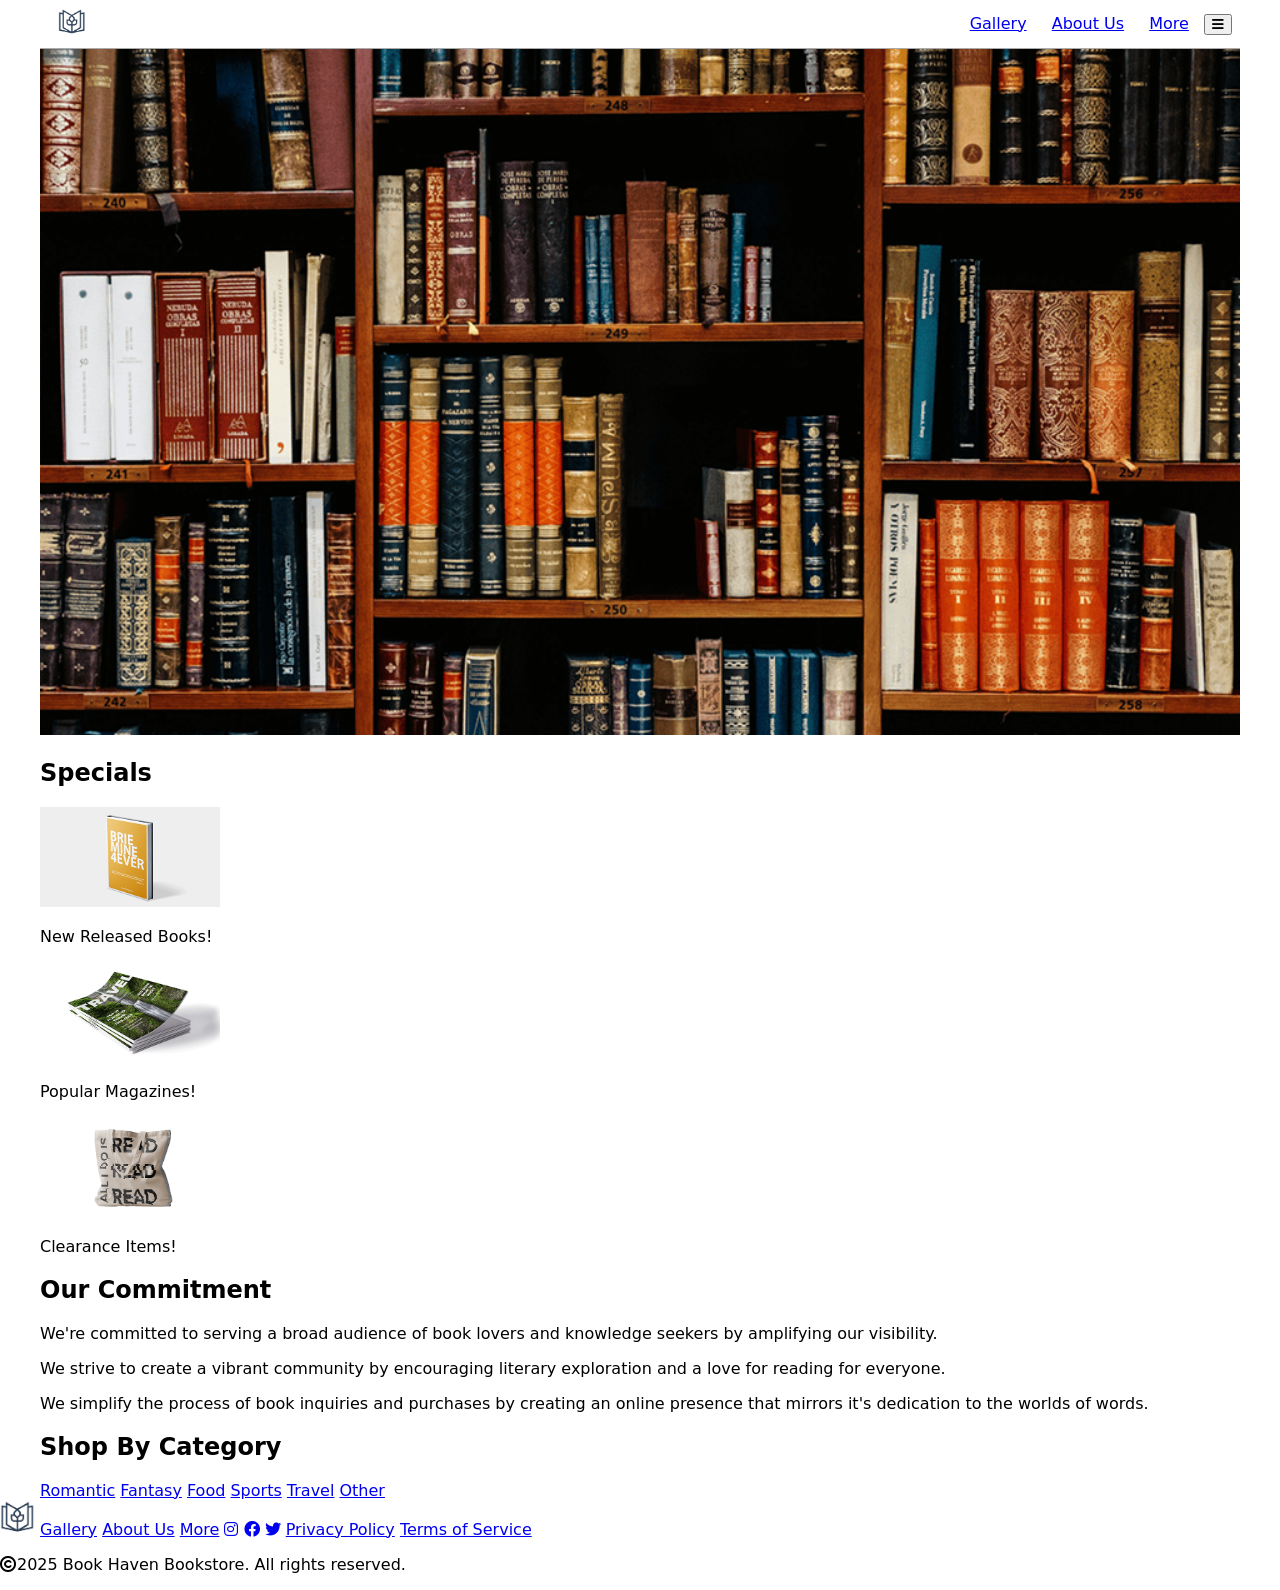
==== index.html @ 4313b5ba "Updated" ====
<!DOCTYPE html>
<html lang="en">
  <head>
    <title>Home</title>
    <meta charset="UTF-8" />
    <meta name="viewport" content="width=device-width" />
    <link rel="stylesheet" href="styles.css" />
    <script type="module" src="script.js"></script>
    <link rel="stylesheet" href="https://cdnjs.cloudflare.com/ajax/libs/font-awesome/6.0.0/css/all.min.css">
  </head>

  <body>
<div class="wrapper">
     <nav>
      <div class="left-link">
     <a class="nav-links" href="./index.html"><img src="./assets/Client3_LogoPalette1_2E4057.png" height="28" width="28"></a>
      </div>
      <div class="right-link">
     <a class="nav-links" href="./gallery_page.html">Gallery</a>
     <a class="nav-links" href="./about_us.html">About Us</a>
     <a class="nav-links" href="./custom_page.html">More</a>
     <button><i class="fa-solid fa-bars"></i></button>
     </div>
    </nav>

    <main>

    <div>
      <img id="home-pg-img" src="./assets/WEBDEV445_c.png">
    </div>
    <div>
    <h2>Specials</h2>
    <img src="./assets/Client3_Book1.png" height="100" width="180">
    <p>New Released Books!</p>
    <img src="./assets/Client3_Magazine2.png" height="100" width="180">
    <p>Popular Magazines!</p>
    <img src="./assets/Client3_ToteBag.png" height="100" width="180">
    <p>Clearance Items!</p>
    </div>

    <div>
      <h2>Our Commitment</h2>
      <p>We're committed to serving a broad audience of book lovers and knowledge seekers by amplifying our visibility.</p>
      <p>We strive to create a vibrant community by encouraging literary exploration and a love for reading for everyone.</p>
      <p>We simplify the process of book inquiries and purchases by creating an online presence that mirrors it's dedication to the worlds of words.</p>
    </div>

    <div>
      <h2>Shop By Category</h2>
      <a href="./gallery_page.html">Romantic</a>
      <a href="./gallery_page.html">Fantasy</a>
      <a href="./gallery_page.html">Food</a>
      <a href="./gallery_page.html">Sports</a>
      <a href="./gallery_page.html">Travel</a>
      <a href="./gallery_page.html">Other</a>
    </div>
</div>
    </main>

    <footer>
      <img src="./assets/Client3_LogoPalette1_2E4057.png" height="35" width="35">
      <a href="./gallery_page.html">Gallery</a>
      <a href="./about_us.html">About Us</a>
      <a href="./custom_page.html">More</a>
      <a href="#"><i class="fa-brands fa-instagram"></i></a>
      <a href="#"><i class="fa-brands fa-facebook"></i></a>
      <a href="#"><i class="fa-brands fa-twitter"></i></a>
      <a href="#">Privacy Policy</a>
      <a href="#">Terms of Service</a>
      <p><i class="fa-regular fa-copyright"></i>2025 Book Haven Bookstore. All rights reserved.</p>
    </footer>
  </div>
  </body>
</html>
---- styles.css ----
* {
  box-sizing: border-box;
}

body {
  margin: 0;
  font-family: system-ui, sans-serif;
  color: black;
  background-color: white;
}

nav {
  display: flex;
  align-items: center;
  padding: 0.5rem;
  gap: 0.5rem;
  border-bottom: solid 1px #aaa;
}

#home-pg-img {
  width: 100%;
}

.wrapper {
  max-width: 1200px;
  margin: 0 auto;
}

.nav-links {
  padding: 0 10px;
}

.left-link {
  flex: 1 1 200px;
}
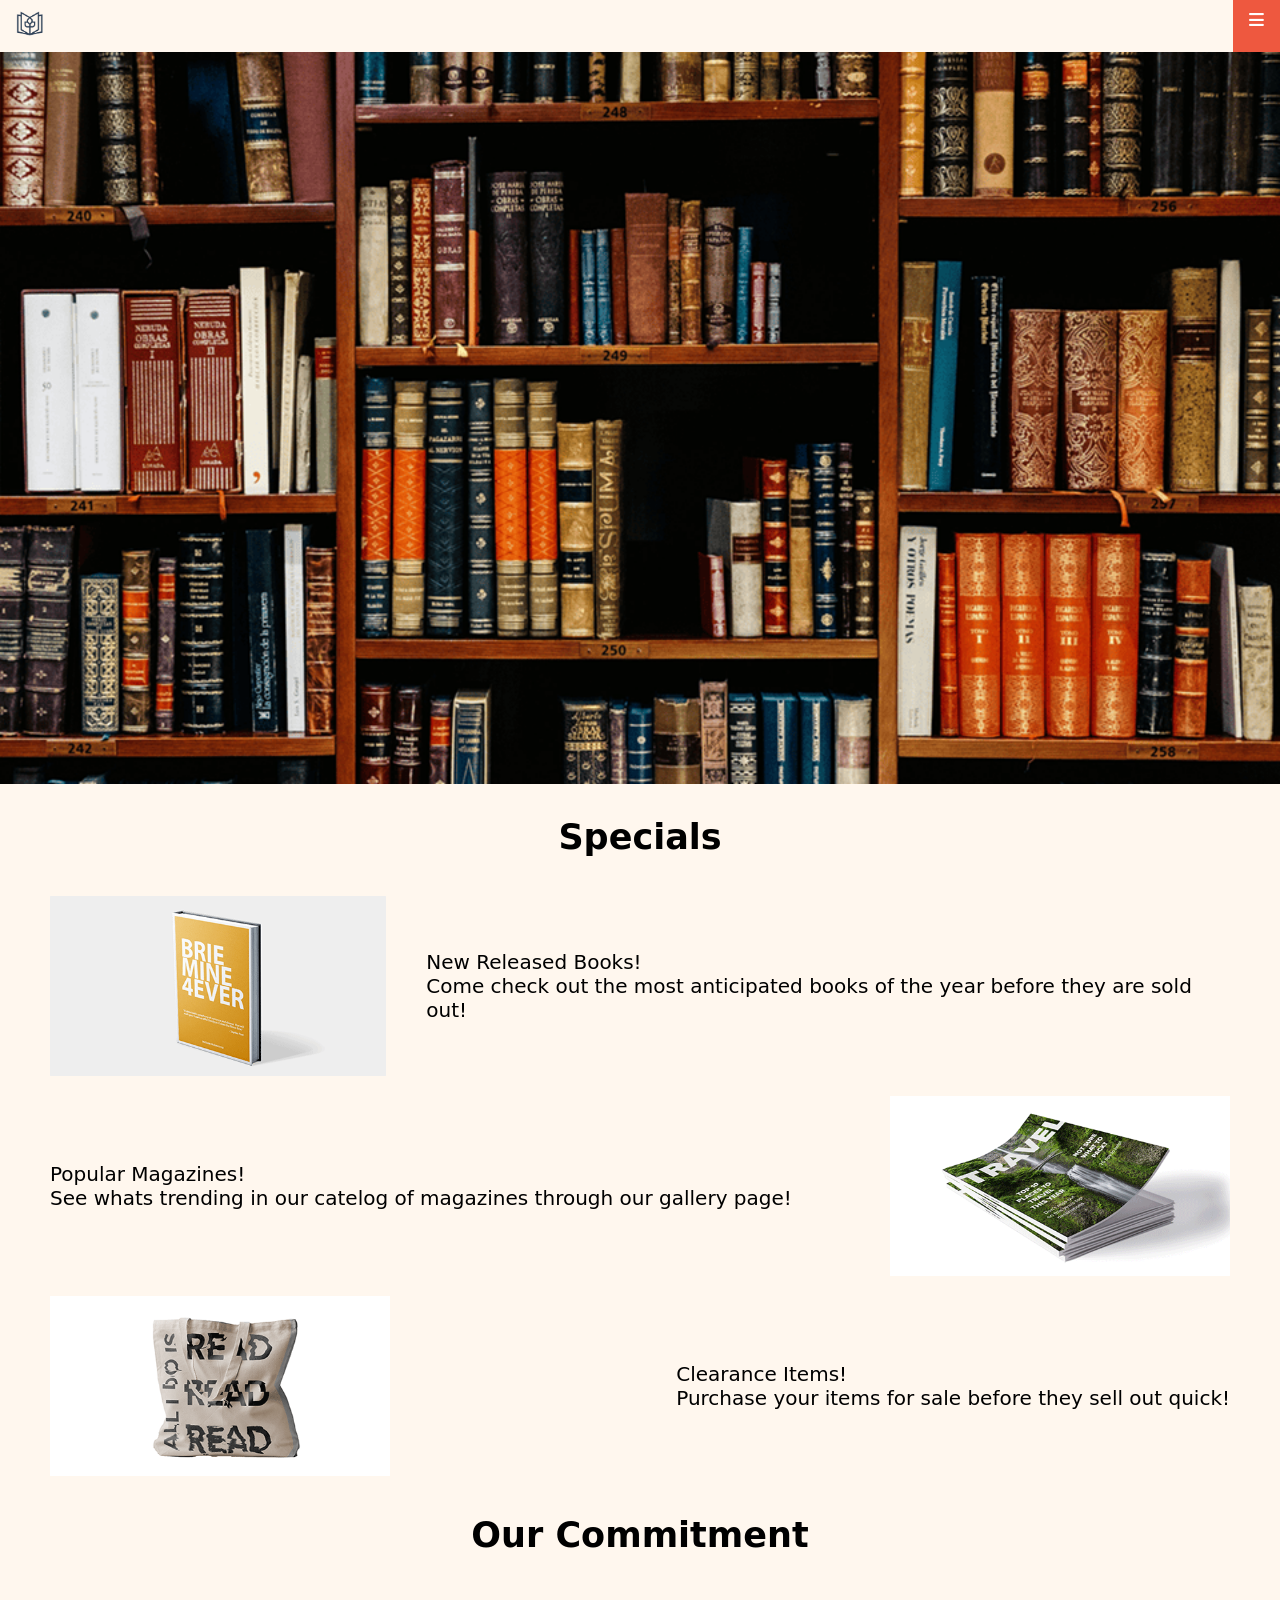
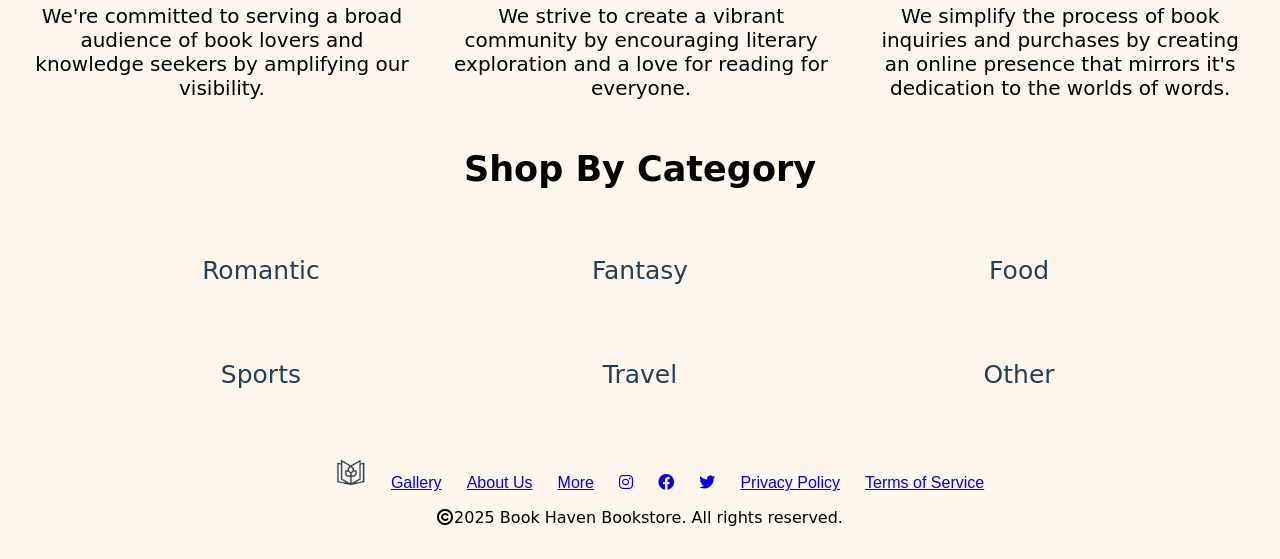
==== commit 1307839d: "Homepage CSS finished" ====
--- a/index.html
+++ b/index.html
@@ -5,51 +5,63 @@
     <meta charset="UTF-8" />
     <meta name="viewport" content="width=device-width" />
     <link rel="stylesheet" href="styles.css" />
-    <script type="module" src="script.js"></script>
+    <script src="script.js"></script>
     <link rel="stylesheet" href="https://cdnjs.cloudflare.com/ajax/libs/font-awesome/6.0.0/css/all.min.css">
   </head>
 
   <body>
 <div class="wrapper">
-     <nav>
-      <div class="left-link">
-     <a class="nav-links" href="./index.html"><img src="./assets/Client3_LogoPalette1_2E4057.png" height="28" width="28"></a>
-      </div>
-      <div class="right-link">
-     <a class="nav-links" href="./gallery_page.html">Gallery</a>
-     <a class="nav-links" href="./about_us.html">About Us</a>
-     <a class="nav-links" href="./custom_page.html">More</a>
-     <button><i class="fa-solid fa-bars"></i></button>
-     </div>
-    </nav>
-
+  <!-- nav -->
+  <div class="topnav">
+    <a href="./index.html" class="active"><img src="./assets/Client3_LogoPalette1_2E4057.png" height="28" width="28"></a>
+    <div id="myLinks">
+      <a href="./gallery_page.html">Gallery</a>
+      <a href="./about_us.html">About Us</a>
+      <a href="/custom_page.html">More</a>
+      <a href="#">View Cart</a>
+    </div>
+    <a href="javascript:void(0);" class="icon" onclick="myFunction()">
+      <i class="fa fa-bars"></i>
+    </a>
+  </div>
+  
     <main>
 
     <div>
       <img id="home-pg-img" src="./assets/WEBDEV445_c.png">
     </div>
-    <div>
-    <h2>Specials</h2>
-    <img src="./assets/Client3_Book1.png" height="100" width="180">
-    <p>New Released Books!</p>
-    <img src="./assets/Client3_Magazine2.png" height="100" width="180">
-    <p>Popular Magazines!</p>
-    <img src="./assets/Client3_ToteBag.png" height="100" width="180">
-    <p>Clearance Items!</p>
+    <!--Specials Section-->
+    <div id="special-sec">
+    <h2 class="headers">Specials</h2>
+      <div class="special-sec ">
+        <img class="special-left-sec responsive-img" src="./assets/Client3_Book1.png" height="280" width="500">
+        <p class="special-right-sec">New Released Books!<br> Come check out 
+          the most anticipated books of the year before they are sold out!</p>
+      </div>
+      <div id="special-mid-sec" class="special-sec">
+        <p id="element-a" class="special-left-sec" >Popular Magazines!<br> See whats trending in our catelog of 
+          magazines through our gallery page!</p>
+        <img id="element-b" class="special-right-sec responsive-img" src="./assets/Client3_Magazine2.png" height="280" width="500">
+      </div>
+      <div class="special-sec">
+        <img class="special-left-sec responsive-img" src="./assets/Client3_ToteBag.png" height="280" width="500">
+        <p class="special-right-sec">Clearance Items!<br> Purchase your items for sale 
+          before they sell out quick!</p>
+      </div>
     </div>
-
-    <div>
-      <h2>Our Commitment</h2>
+    <!--Our Commitment Section-->
+    <div id="our-commitment-sec">
+      <h2 class="headers" >Our Commitment</h2>
       <p>We're committed to serving a broad audience of book lovers and knowledge seekers by amplifying our visibility.</p>
       <p>We strive to create a vibrant community by encouraging literary exploration and a love for reading for everyone.</p>
       <p>We simplify the process of book inquiries and purchases by creating an online presence that mirrors it's dedication to the worlds of words.</p>
     </div>
-
-    <div>
-      <h2>Shop By Category</h2>
+    <!--Shop By Category Section-->
+    <div id="category-sec" class="div-content">
+      <h2 class="headers" >Shop By Category</h2>
       <a href="./gallery_page.html">Romantic</a>
       <a href="./gallery_page.html">Fantasy</a>
-      <a href="./gallery_page.html">Food</a>
+      <a href="./gallery_page.html">Food</a><br>
       <a href="./gallery_page.html">Sports</a>
       <a href="./gallery_page.html">Travel</a>
       <a href="./gallery_page.html">Other</a>
@@ -58,15 +70,17 @@
     </main>
 
     <footer>
-      <img src="./assets/Client3_LogoPalette1_2E4057.png" height="35" width="35">
-      <a href="./gallery_page.html">Gallery</a>
-      <a href="./about_us.html">About Us</a>
-      <a href="./custom_page.html">More</a>
-      <a href="#"><i class="fa-brands fa-instagram"></i></a>
-      <a href="#"><i class="fa-brands fa-facebook"></i></a>
-      <a href="#"><i class="fa-brands fa-twitter"></i></a>
-      <a href="#">Privacy Policy</a>
-      <a href="#">Terms of Service</a>
+      <ul class="footer-list">
+      <li><img id="footer-logo" src="./assets/Client3_LogoPalette1_2E4057.png" height="30" width="30"></li>
+      <li><a href="./gallery_page.html">Gallery</a></li>
+      <li><a href="./about_us.html">About Us</a></li>
+      <li><a href="./custom_page.html">More</a></li>
+      <li><a href="#"><i class="fa-brands fa-instagram"></i></a></li>
+      <li><a href="#"><i class="fa-brands fa-facebook"></i></a></li>
+      <li><a href="#"><i class="fa-brands fa-twitter"></i></a></li>
+      <li><a href="#">Privacy Policy</a></li>
+      <li><a href="#">Terms of Service</a></li>
+      </ul>
       <p><i class="fa-regular fa-copyright"></i>2025 Book Haven Bookstore. All rights reserved.</p>
     </footer>
   </div>
--- a/styles.css
+++ b/styles.css
@@ -6,30 +6,213 @@
   margin: 0;
   font-family: system-ui, sans-serif;
   color: black;
-  background-color: white;
-}
-
-nav {
+  background-color: #fff7ee;
+}
+
+footer {
+    padding: 1em; 
+    bottom: 0;
+    text-align: center;
+}
+
+.footer-list li{
+    display: inline;
+    font-size: 16px;
+    padding-left: 10px;
+    padding-right: 10px;
+    font-family: 'Raleway', sans-serif;
+    font-weight: 300;
+    color:#f2f2f2;
+}
+
+#footer-logo {
+  margin: 0 auto;
+}
+
+#home-pg-img {
+  width: 100%;
+}
+
+/* W3 School*/
+.topnav {
+  overflow: hidden;
+  background-color: #234057;
+  position: relative;
+}
+
+.topnav #myLinks {
+  display: none;
+}
+
+.topnav a {
+  color: white;
+  padding: 10px 16px;
+  text-decoration: none;
+  font-size: 17px;
+  display: block;
+}
+
+.topnav a.icon {
+  background: #ee583f;
+  display: block;
+  position: absolute;
+  right: 0;
+  top: 0;
+  bottom: 0;
+}
+
+.topnav a:hover {
+  background-color: #fff7ee;
+  color: #2e4057;
+  transition: 200ms;
+}
+
+.active {
+  background-color: #fff7ee;
+  color: #2e4057;
+}
+
+/* end W3 School */
+
+.wrapper {
+  max-width: 1500px;
+  margin: 0 auto;
+}
+
+.headers {
+  text-align: center;
+  font-size: 35px;
+}
+
+.div-content {
+  align-items: center;
+  text-align: center;
+}
+
+.special-sec {
   display: flex;
   align-items: center;
-  padding: 0.5rem;
-  gap: 0.5rem;
-  border-bottom: solid 1px #aaa;
-}
-
-#home-pg-img {
-  width: 100%;
-}
-
-.wrapper {
-  max-width: 1200px;
-  margin: 0 auto;
-}
-
-.nav-links {
-  padding: 0 10px;
-}
-
-.left-link {
-  flex: 1 1 200px;
-}
+  padding:0.5em;
+  justify-content: space-between;
+  margin: 0 auto;
+  font-size: 20px;
+}
+
+.special-left-sec {
+  margin-left: 8em;
+  margin-right: 5em;
+}
+
+.special-right-sec {
+  margin-right: 8em;
+  margin-right: 5em;
+}
+
+#category-sec a{
+  display: inline-block;
+  left: 5px;
+  width: calc(30% - 10px);
+  margin: 0 auto;
+  padding: 1.5em 2em 1.5em 2em;
+  font-size: 25px;
+  text-decoration: none;
+  color: #234057;
+}
+
+#category-sec a:hover {
+  text-decoration: underline;
+}
+
+#our-commitment-sec p{
+  display: inline-flex;
+  max-width: 30%;
+  margin-left: 1.5em;
+  align-items: center;
+  text-align: center;
+  font-size: 20px;
+  justify-content: center;
+}
+
+
+
+/* Tabliet Devices */
+@media only screen and (max-width: 1300px) {
+    .special-left-sec {
+    margin-left: 2em;
+    margin-right: 2em;
+  }
+
+  .special-right-sec {
+    margin-right: 2em;
+    margin-right: 2em;
+  }
+
+  .responsive-img {
+    height: 180px;
+    width: 340px;
+  }
+  
+}
+
+/* Large Mobile Devices */
+@media only screen and (max-width: 768px) {
+
+  .responsive-img {
+    height: 100px;
+    width: 180px;
+  }
+
+  #special-sec p{
+    display: flex;
+    font-size: 18px;
+    margin: 0 auto;
+    padding-top: 1em;
+    padding-bottom: 1em;
+  }
+
+  .special-left-sec {
+    margin: 0 auto;
+    max-width: 70%;
+  }
+
+  .special-right-sec {
+    margin: 0 auto;
+    max-width: 70%;
+  }
+  .special-sec {
+    text-align: center;
+    display: inherit;
+  }
+
+  #special-mid-sec {
+    flex-direction: column-reverse;
+  }
+
+  #category-sec a{
+  display: inline-block;
+  width: calc(20% - 10px);
+  margin: 0 auto;
+  padding: 1em 0em 1em 0em;
+  font-size: 18px;
+  }
+
+  #our-commitment-sec p {
+    display: flex;
+    font-size: 18px;
+    margin: 0 auto;
+    padding-top: 1em;
+    padding-bottom: 1em;
+    max-width: 50%;
+  }
+
+}
+
+/* Small Mobile Devices */
+@media only screen and (max-width: 430px) {
+
+  .responsive-img {
+    height: 80px;
+    width: 120px;
+  }
+
+}
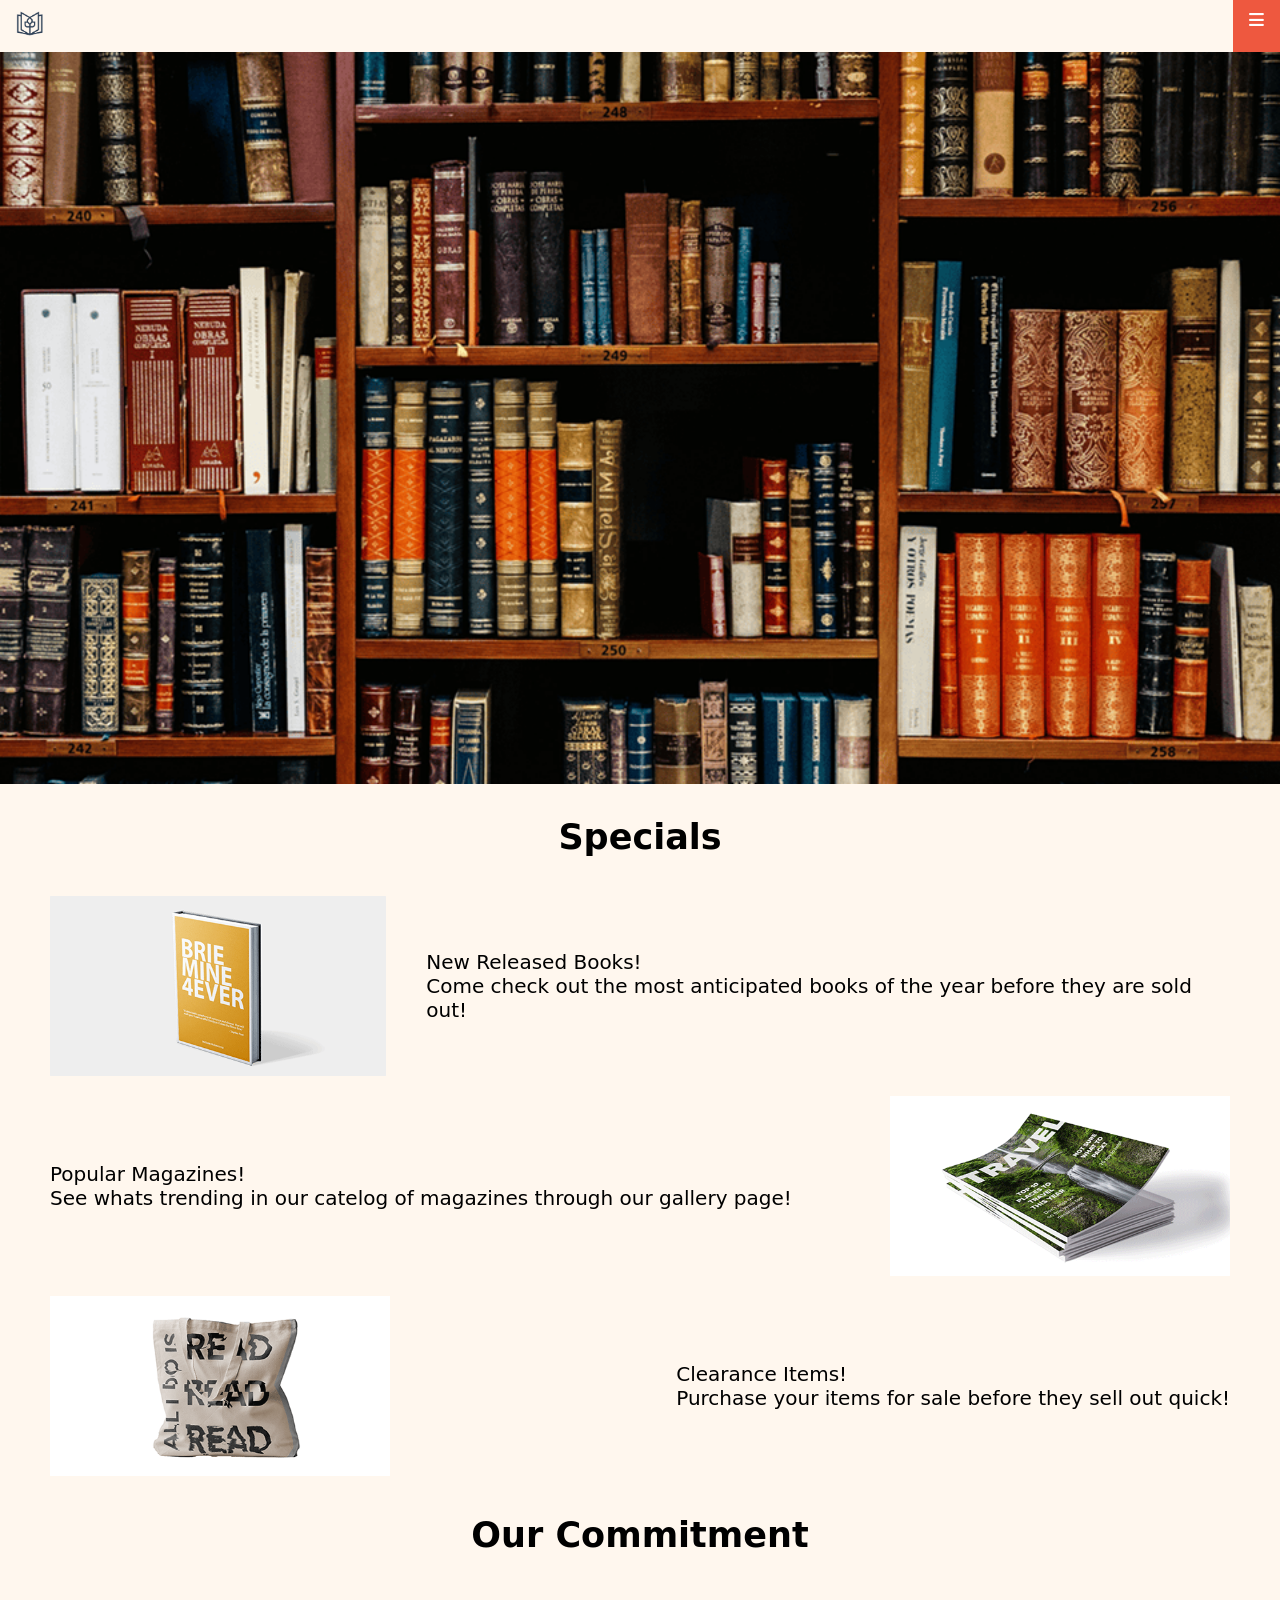
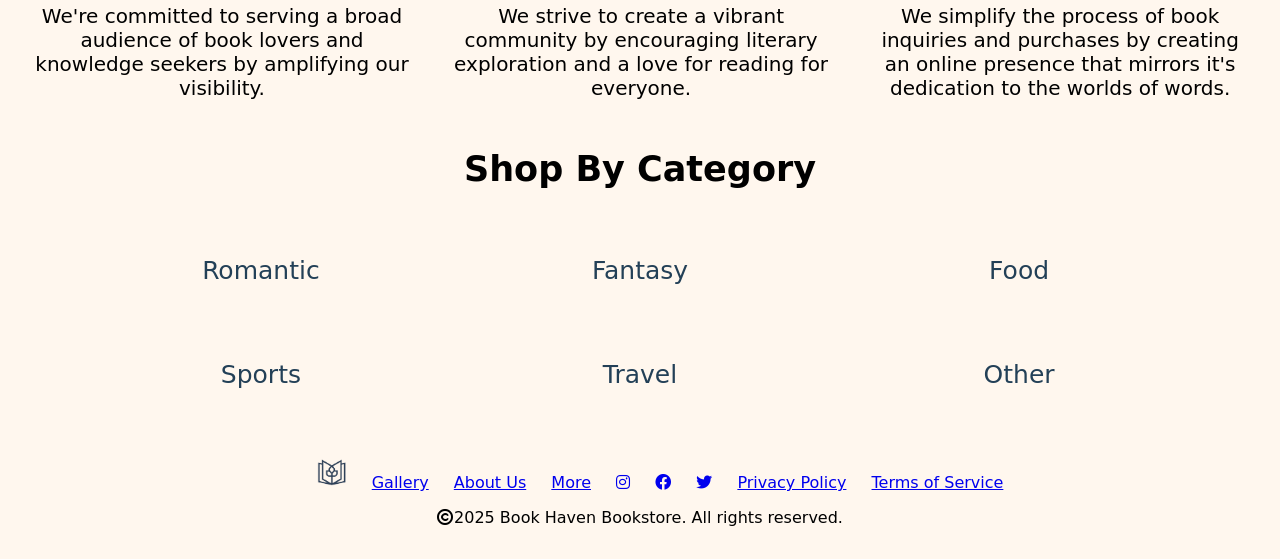
==== commit 68a9e4a4: "Gallery page css complete" ====
--- a/index.html
+++ b/index.html
@@ -17,7 +17,7 @@
     <div id="myLinks">
       <a href="./gallery_page.html">Gallery</a>
       <a href="./about_us.html">About Us</a>
-      <a href="/custom_page.html">More</a>
+      <a href="./custom_page.html">More</a>
       <a href="#">View Cart</a>
     </div>
     <a href="javascript:void(0);" class="icon" onclick="myFunction()">
--- a/styles.css
+++ b/styles.css
@@ -8,7 +8,7 @@
   color: black;
   background-color: #fff7ee;
 }
-
+/* vvv */
 footer {
     padding: 1em; 
     bottom: 0;
@@ -20,7 +20,6 @@
     font-size: 16px;
     padding-left: 10px;
     padding-right: 10px;
-    font-family: 'Raleway', sans-serif;
     font-weight: 300;
     color:#f2f2f2;
 }
@@ -29,11 +28,7 @@
   margin: 0 auto;
 }
 
-#home-pg-img {
-  width: 100%;
-}
-
-/* W3 School*/
+/* nav */
 .topnav {
   overflow: hidden;
   background-color: #234057;
@@ -72,7 +67,7 @@
   color: #2e4057;
 }
 
-/* end W3 School */
+/* end nav */
 
 .wrapper {
   max-width: 1500px;
@@ -83,7 +78,7 @@
   text-align: center;
   font-size: 35px;
 }
-
+/* ^^^ */
 .div-content {
   align-items: center;
   text-align: center;
@@ -106,6 +101,10 @@
 .special-right-sec {
   margin-right: 8em;
   margin-right: 5em;
+}
+
+#home-pg-img {
+  width: 100%;
 }
 
 #category-sec a{
@@ -135,7 +134,7 @@
 
 
 
-/* Tabliet Devices */
+/* Tablet Devices */
 @media only screen and (max-width: 1300px) {
     .special-left-sec {
     margin-left: 2em;
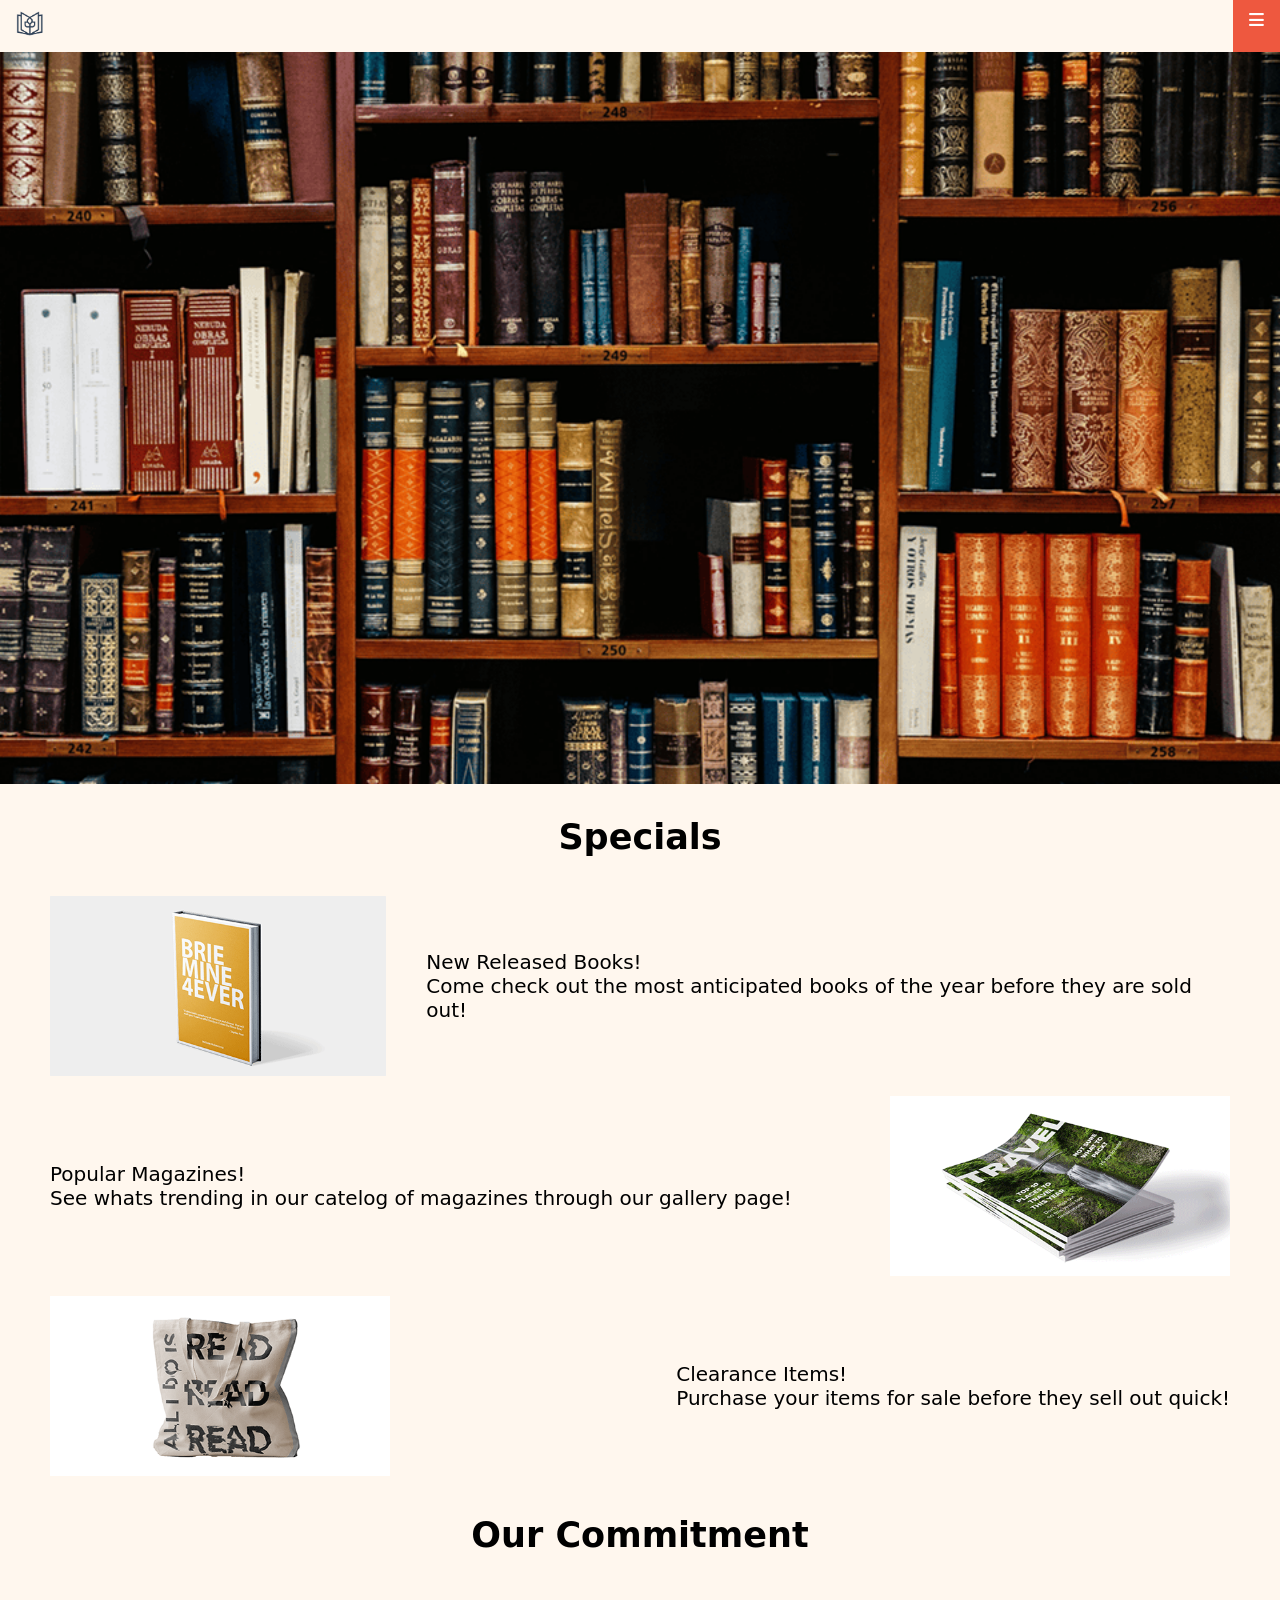
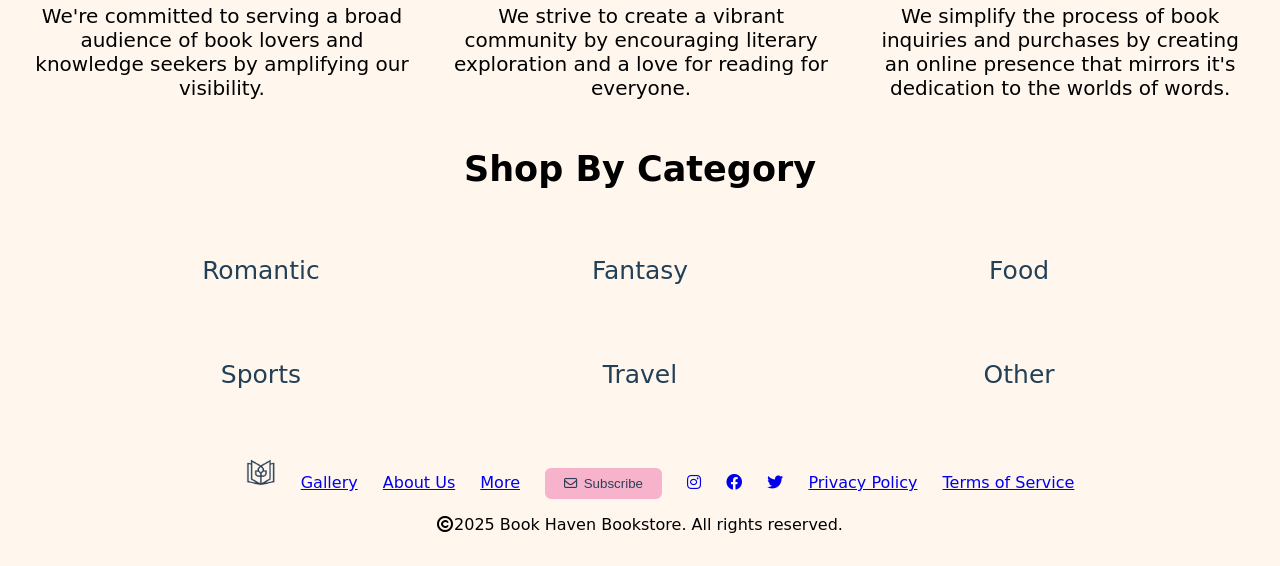
==== commit 0a666bb6: "Completed alert messages on every page" ====
--- a/index.html
+++ b/index.html
@@ -5,8 +5,8 @@
     <meta charset="UTF-8" />
     <meta name="viewport" content="width=device-width" />
     <link rel="stylesheet" href="styles.css" />
-    <script src="script.js"></script>
-    <link rel="stylesheet" href="https://cdnjs.cloudflare.com/ajax/libs/font-awesome/6.0.0/css/all.min.css">
+
+    <link  rel="stylesheet" href="https://cdnjs.cloudflare.com/ajax/libs/font-awesome/6.0.0/css/all.min.css">
   </head>
 
   <body>
@@ -24,7 +24,7 @@
       <i class="fa fa-bars"></i>
     </a>
   </div>
-  
+  <!-- ^^^ -->
     <main>
 
     <div>
@@ -68,13 +68,14 @@
     </div>
 </div>
     </main>
-
+<!-- vvv -->
     <footer>
       <ul class="footer-list">
       <li><img id="footer-logo" src="./assets/Client3_LogoPalette1_2E4057.png" height="30" width="30"></li>
       <li><a href="./gallery_page.html">Gallery</a></li>
       <li><a href="./about_us.html">About Us</a></li>
       <li><a href="./custom_page.html">More</a></li>
+       <li><button id="subscribe-btn" class="sub-btn"><i id="sub-icon" class="fa-regular fa-envelope"></i>Subscribe</button></li>
       <li><a href="#"><i class="fa-brands fa-instagram"></i></a></li>
       <li><a href="#"><i class="fa-brands fa-facebook"></i></a></li>
       <li><a href="#"><i class="fa-brands fa-twitter"></i></a></li>
@@ -84,5 +85,7 @@
       <p><i class="fa-regular fa-copyright"></i>2025 Book Haven Bookstore. All rights reserved.</p>
     </footer>
   </div>
+<!-- ^^^ -->
+     <script src="script.js"></script>
   </body>
 </html>
--- a/styles.css
+++ b/styles.css
@@ -14,6 +14,34 @@
     bottom: 0;
     text-align: center;
 }
+
+button {
+  text-decoration: none;
+  border: none;
+  text-align: center;
+  cursor: pointer;
+  padding: 6px 17px;
+  margin-top: .4em;
+  border-radius: 6px;
+}
+
+#sub-icon {
+  margin-right: 0.5em;
+}
+
+#subscribe-btn {
+  background-color: #f7b3cc;
+  border: 2px solid #f7b3cc;  
+  color: #2e4057;
+}
+
+#subscribe-btn:hover {
+  background-color: #fff7ee;
+  border: 2px solid #f7b3cc;  
+  color: #2e4057;
+  transition: 130ms;
+}
+
 
 .footer-list li{
     display: inline;
